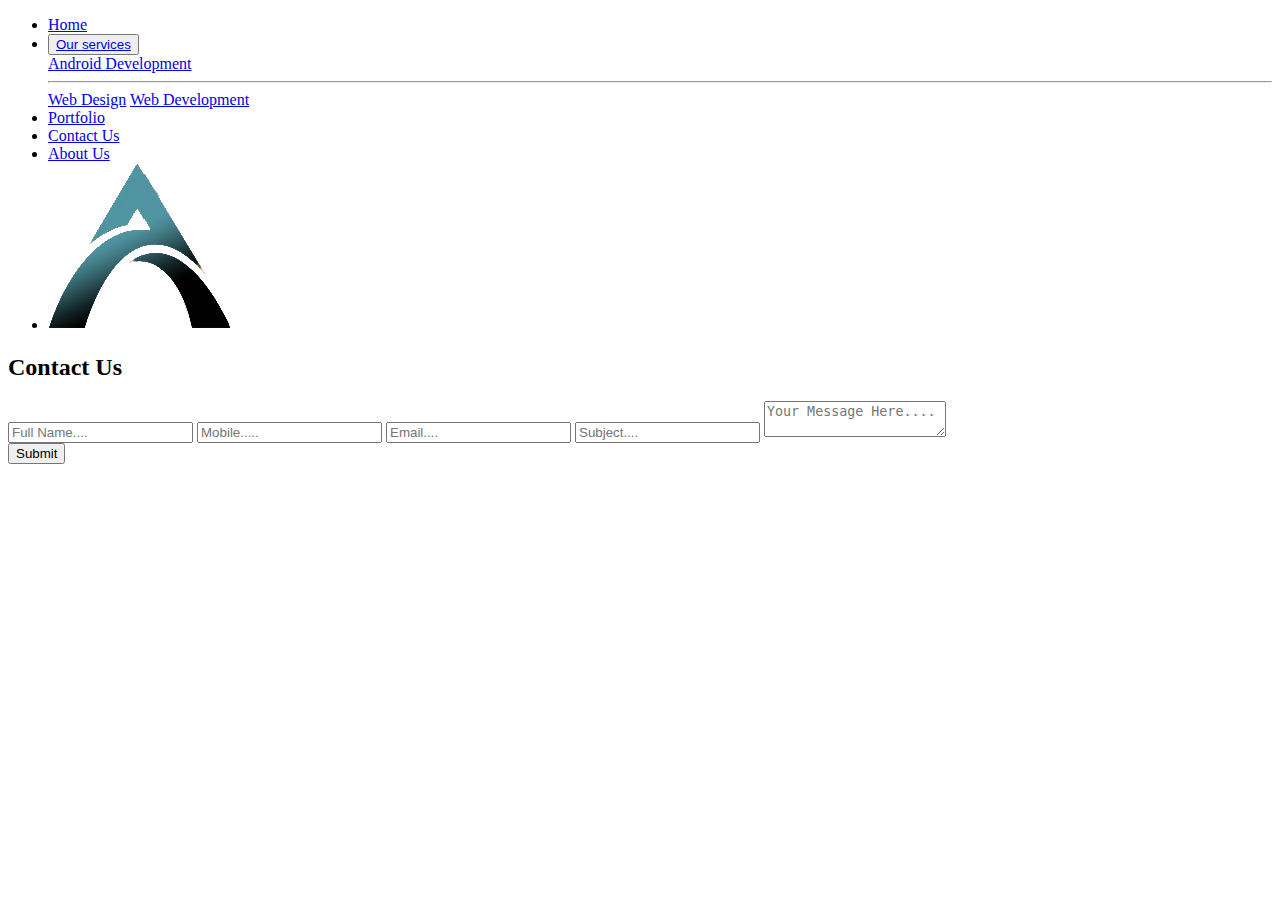
==== contact_us.html @ 7433e4b3 "link's updated" ====
<!DOCTYPE html>
<html>

<head>
	<script src="js/contact_us.js"></script>
	<link rel="stylesheet" type="text/css" href="css/contact_us.css">
	<title>Contact Us Page</title>
</head>

<body>
	<section id="navbar">
		<div class="nav-container">
			<nav class="navbar">
				<ul class="nav-list">
					<li class="nav-item"><a href="index.html" class="pri-color nav-link">Home</a></li>
					<li class="nav-item">
						<div class="dropdown">
							<button class="dropbtn">
								<a href="#" class="nav-link">Our services <i style="color: black;"
										class="fas fa-caret-down"></i></a>
							</button>
							<div class="dropdown-content">
								<a class="dropdown-link disabled" href="#">Android Development</a>
								<hr>
								<a class="dropdown-link" href="#">Web Design</a>
								<a class="dropdown-link" href="#">Web Development</a>
							</div>
						</div>
					</li>
					<li class="nav-item"><a href="#" class="nav-link">Portfolio</a></li>
					<li class="nav-item"><a href="contact_us.html" class="nav-link">Contact Us</a></li>
					<li class="nav-item"><a href="#" class="nav-link">About Us</a></li>
					<li class="nav-item"><a href="index.html"><img class="logo" src="images/Logo.png" alt="LOGO"></a>
					</li>
				</ul>
			</nav>
		</div>
	</section>


	<div class="form">
		<form id="myform">
			<h2>Contact Us</h2>
			<div id="error_message"></div>
			<input id="name" type="text" name="" placeholder="Full Name....">
			<input id="mobile" type="text" placeholder="Mobile....." name="">
			<input id="email" type="text" placeholder="Email...." name="">
			<input id="subject" type="text" placeholder="Subject...." name="">
			<textarea id="message" placeholder="Your Message Here...."></textarea>
			<div class="button">
				<input id="button" type="submit" onclick="return validation()">
			</div>
		</form>

	</div>
</body>

</html>
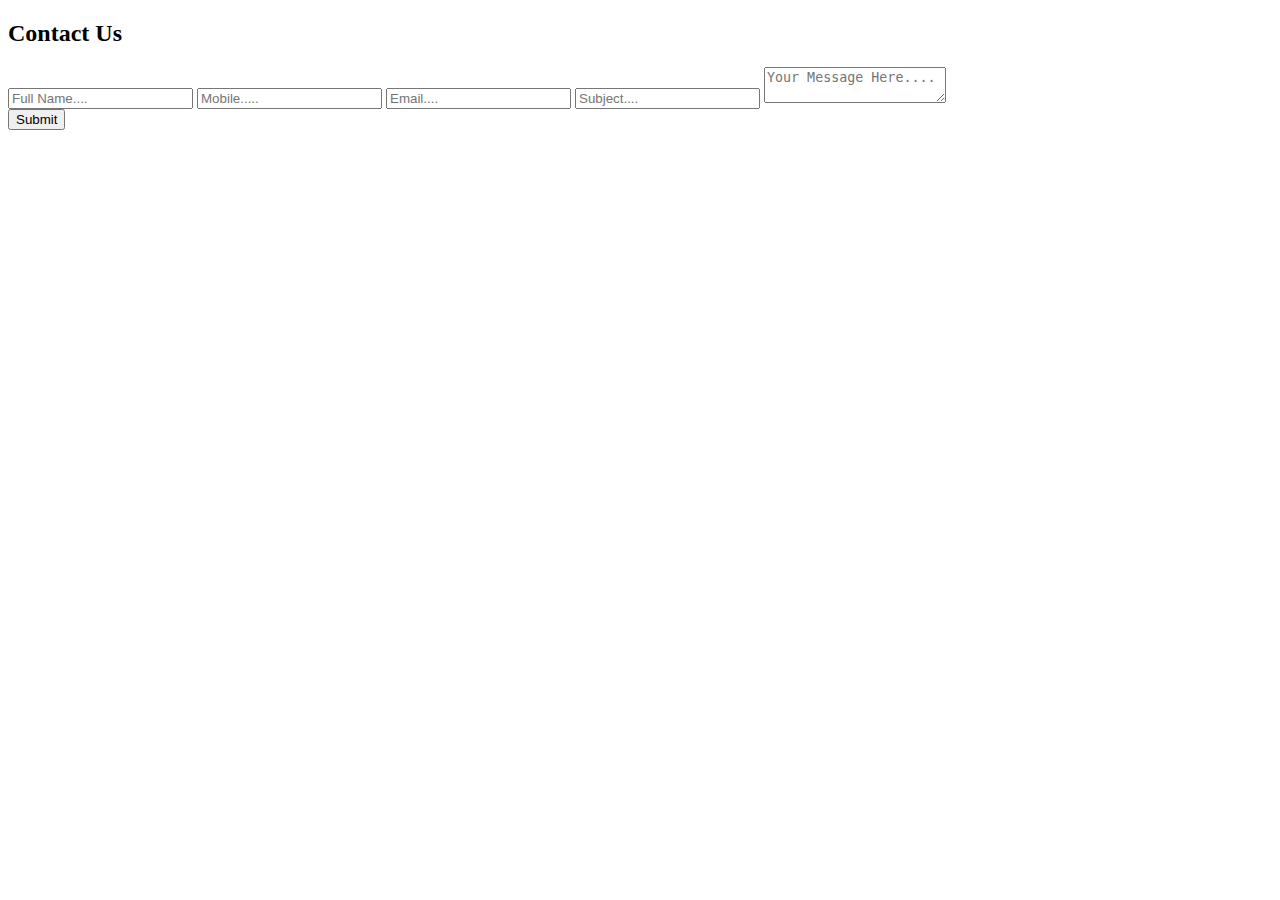
==== commit 9ae58433: "Contact Us Page Added" ====
--- a/contact_us.html
+++ b/contact_us.html
@@ -1,43 +1,11 @@
 <!DOCTYPE html>
 <html>
-
 <head>
-	<script src="js/contact_us.js"></script>
-	<link rel="stylesheet" type="text/css" href="css/contact_us.css">
+	<script src="Index.js"></script>
+	<link rel="stylesheet" type="text/css" href="Index.css">
 	<title>Contact Us Page</title>
 </head>
-
 <body>
-	<section id="navbar">
-		<div class="nav-container">
-			<nav class="navbar">
-				<ul class="nav-list">
-					<li class="nav-item"><a href="index.html" class="pri-color nav-link">Home</a></li>
-					<li class="nav-item">
-						<div class="dropdown">
-							<button class="dropbtn">
-								<a href="#" class="nav-link">Our services <i style="color: black;"
-										class="fas fa-caret-down"></i></a>
-							</button>
-							<div class="dropdown-content">
-								<a class="dropdown-link disabled" href="#">Android Development</a>
-								<hr>
-								<a class="dropdown-link" href="#">Web Design</a>
-								<a class="dropdown-link" href="#">Web Development</a>
-							</div>
-						</div>
-					</li>
-					<li class="nav-item"><a href="#" class="nav-link">Portfolio</a></li>
-					<li class="nav-item"><a href="contact_us.html" class="nav-link">Contact Us</a></li>
-					<li class="nav-item"><a href="#" class="nav-link">About Us</a></li>
-					<li class="nav-item"><a href="index.html"><img class="logo" src="images/Logo.png" alt="LOGO"></a>
-					</li>
-				</ul>
-			</nav>
-		</div>
-	</section>
-
-
 	<div class="form">
 		<form id="myform">
 			<h2>Contact Us</h2>
@@ -54,5 +22,4 @@
 
 	</div>
 </body>
-
 </html>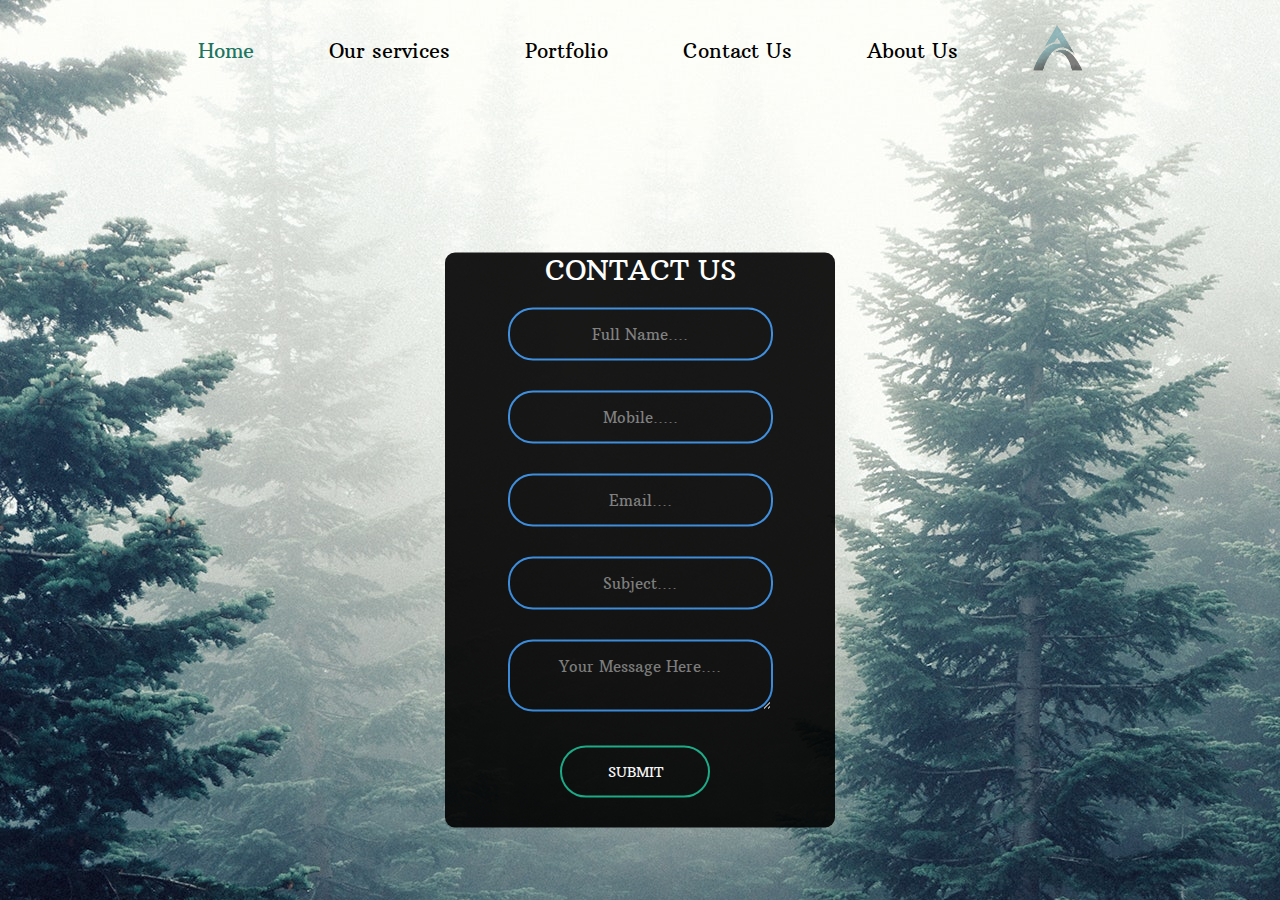
==== commit 9a90a1a2: "Contact Us Seperated" ====
--- a/contact_us.html
+++ b/contact_us.html
@@ -1,11 +1,39 @@
 <!DOCTYPE html>
 <html>
 <head>
-	<script src="Index.js"></script>
-	<link rel="stylesheet" type="text/css" href="Index.css">
+	<script src="contact_us.js"></script>
+	<link rel="stylesheet" type="text/css" href="contact_us.css">
 	<title>Contact Us Page</title>
 </head>
 <body>
+	<section id="navbar">
+		<div class="nav-container">
+			<nav class="navbar">
+				<ul class="nav-list">
+					<li class="nav-item"><a href="#" class="pri-color nav-link">Home</a></li>
+					<li class="nav-item">
+						<div class="dropdown">
+							<button class="dropbtn">
+								<a href="#" class="nav-link">Our services <i style="color: black;" class="fas fa-caret-down"></i></a>
+							</button>
+							<div class="dropdown-content">
+								<a class="dropdown-link disabled" href="#">Android Development</a>
+								<hr>
+								<a class="dropdown-link" href="#">Web Design</a>
+								<a class="dropdown-link" href="#">Web Development</a>
+							</div>
+						</div>
+					</li>
+					<li class="nav-item"><a href="#" class="nav-link">Portfolio</a></li>
+					<li class="nav-item"><a href="contact_us.html" class="nav-link">Contact Us</a></li>
+					<li class="nav-item"><a href="#" class="nav-link">About Us</a></li>
+					<li class="nav-item"><img class="logo" src="images/Logo.png" alt="LOGO"></li>
+				</ul>
+			</nav>
+		</div>
+	</section>
+
+
 	<div class="form">
 		<form id="myform">
 			<h2>Contact Us</h2>
--- a/contact_us.css
+++ b/contact_us.css
@@ -0,0 +1,228 @@
+@import url("https://fonts.googleapis.com/css?family=Arbutus+Slab&display=swap");
+
+* {
+  margin: 0;
+  padding: 0;
+  font-family: "Arbutus Slab", serif;
+}
+
+.pri-color {
+  color: #207561 !important;
+}
+
+a {
+  text-decoration: none;
+}
+
+.nav-container {
+	width: 100%;
+	height: 100px;
+	display: flex;
+	align-items: center;
+	justify-content: center;
+  }
+  
+  .navbar {
+	width: 75%;
+	display: flex;
+	justify-content: center;
+	align-items: center;
+  }
+  
+  .nav-list {
+	list-style: none;
+	display: flex;
+	justify-content: space-around;
+	width: 100%;
+	align-items: center;
+  }
+  
+  .nav-link {
+	font-size: 20px;
+	color: black;
+  }
+  
+  .nav-link:hover {
+	color: #207561;
+  }
+  
+  .dropbtn {
+	background-color: transparent;
+	border: none;
+  }
+  
+  .dropdown-content {
+	display: none;
+	position: absolute;
+	font-size: 20px;
+	border: 1px solid rgba(0, 0, 0, 0.15);
+	border-radius: 0.25rem;
+	padding: 5px 0;
+	background-color: white;
+  }
+  
+  .dropdown:hover .dropdown-content {
+	display: block;
+  }
+  
+  .dropdown-link {
+	display: block;
+	padding: 0.5rem 1.5rem;
+	color: #6e7b88;
+  }
+  
+  .dropdown-link:hover {
+	background-color: #f8f9fa;
+	color: #bfb8b8;
+  }
+
+  
+  .logo {
+	width: 50px;
+	transition: 0.2s;
+	opacity: 0.5;
+  }
+  
+  .logo:hover {
+	transform: scale(1.4);
+	opacity: 1;
+  }
+
+  /*Main part starts here*/
+
+body{
+	margin: 0;
+	padding: 0;
+	height: auto;
+	background: url(images/contact_us.jpg);
+	background-repeat: no-repeat;
+}
+
+.form{
+	background: #000;
+	/*z-index: 1;*/
+	font-family: "Candara", sans-serif;
+	position: absolute;
+	top: 60%;
+	left: 50%;
+	transform: translate(-50%, -50%);
+	width: 300px;
+	padding: 0 45px 30px 45px;
+	text-align: center;
+	border-radius: 10px;
+	opacity: 0.9;
+}
+
+.form h2{
+	color: #fff;
+	font-size: 28px;
+	font-weight: 500;
+	text-align: center;
+	text-transform: uppercase;
+}
+
+.form #name,#mobile,#email,#subject{
+	outline: 0;
+	background: none;
+	font-size: 15px;
+	color: #fff;
+	text-align: center;
+	width: 265px;
+	margin-bottom: 30px;
+	padding: 15px;
+	box-sizing: border-box;
+	border: 2.5px solid #2E86DE;
+	border-radius: 25px;
+	transition: 0.5s;
+	transition-property: width;
+}
+
+.form textarea{
+	outline: 0;
+	background: none;
+	font-size: 15px;
+	color: #fff;
+	text-align: center;
+	width: 265px;
+	margin-bottom: 30px;
+	padding: 15px;
+	box-sizing: border-box;
+	border: 2.5px solid #2E86DE;
+	border-radius: 25px;
+	transition: 0.5s;
+	transition-property: width;
+}
+
+.form textarea:hover{
+	width: 300px;
+}
+
+.form #subject:hover{
+	width: 300px;
+}
+
+.form #name:hover{
+	width: 300px;
+}
+
+.form #mobile:hover{
+	width: 300px;
+}
+
+.form #email:hover{
+	width: 300px;
+}
+
+.form #message:hover{
+	width: 300px;
+}
+
+/*.form input:focus{
+	width: 300px;
+}*/
+
+.button{
+	outline: 0;
+	background: none;
+	color: #fff;
+	font-size: 14px;
+	text-transform: uppercase;
+	width: 150px;
+	padding: 0;
+	border-radius: 25px;
+	cursor: pointer;
+	transition: 0.3s;
+	margin-left: 70px;
+}
+
+#button{
+	outline: 0;
+	background: none;
+	color: #fff;
+	font-size: 14px;
+	text-transform: uppercase;
+	width: 150px;
+	padding: 15px;
+	border: 2.5px solid #10AC84;
+	border-radius: 30px;
+	cursor: pointer;
+}
+
+.button:hover{
+	background: #10AC84;
+	transform: scale(1.1);
+}
+
+#button:hover{
+	background: #10AC84;
+	transform: scale(1);
+}
+
+.form #error_message{
+	margin-bottom: 20px;
+	padding: 0px;
+	color: #DC143C;
+	text-align: center;
+	font-size: 14px;
+	transition: all 0.5s ease;
+}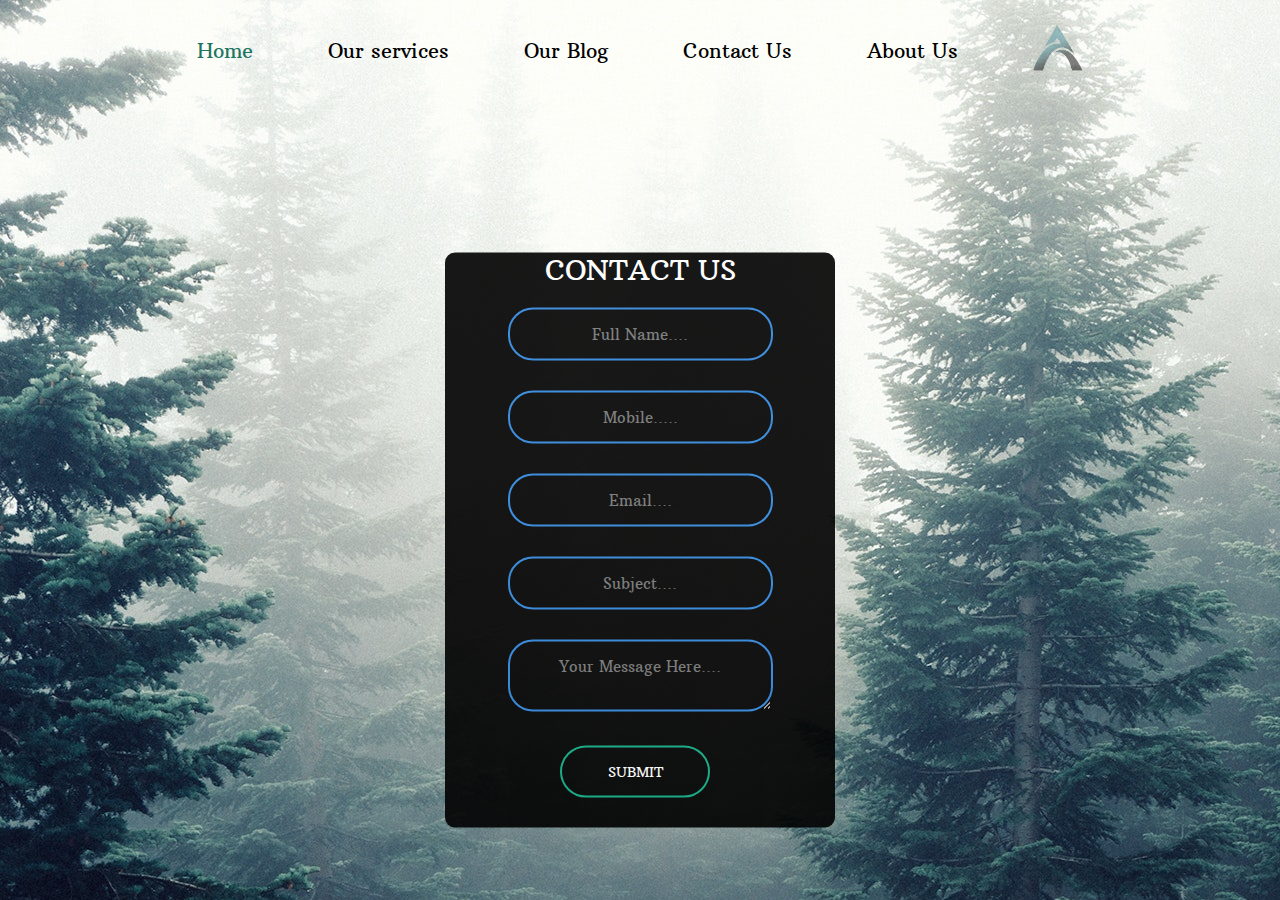
==== commit 93a439d4: "Index Page Location changed" ====
--- a/contact_us.html
+++ b/contact_us.html
@@ -1,8 +1,8 @@
 <!DOCTYPE html>
 <html>
 <head>
-	<script src="contact_us.js"></script>
-	<link rel="stylesheet" type="text/css" href="contact_us.css">
+	<script src="Script/contact_us.js"></script>
+	<link rel="stylesheet" type="text/css" href="css/contact_us.css">
 	<title>Contact Us Page</title>
 </head>
 <body>
@@ -10,24 +10,24 @@
 		<div class="nav-container">
 			<nav class="navbar">
 				<ul class="nav-list">
-					<li class="nav-item"><a href="#" class="pri-color nav-link">Home</a></li>
+					<li class="nav-item"><a href="Index.html" class="pri-color nav-link">Home</a></li>
 					<li class="nav-item">
 						<div class="dropdown">
 							<button class="dropbtn">
-								<a href="#" class="nav-link">Our services <i style="color: black;" class="fas fa-caret-down"></i></a>
+								<a href="Home.html" class="nav-link">Our services <i class="fas fa-caret-down"></i></a>
 							</button>
 							<div class="dropdown-content">
-								<a class="dropdown-link disabled" href="#">Android Development</a>
+								<a class="dropdown-link disabled" href="Home.html">Android Development</a>
 								<hr>
-								<a class="dropdown-link" href="#">Web Design</a>
-								<a class="dropdown-link" href="#">Web Development</a>
+								<a class="dropdown-link" href="Home.html">Web Design</a>
+								<a class="dropdown-link" href="Home.html">Web Development</a>
 							</div>
 						</div>
 					</li>
-					<li class="nav-item"><a href="#" class="nav-link">Portfolio</a></li>
+					<li class="nav-item"><a href="Home.html" class="nav-link">Our Blog</a></li>
 					<li class="nav-item"><a href="contact_us.html" class="nav-link">Contact Us</a></li>
-					<li class="nav-item"><a href="#" class="nav-link">About Us</a></li>
-					<li class="nav-item"><img class="logo" src="images/Logo.png" alt="LOGO"></li>
+					<li class="nav-item"><a href="Index.html" class="nav-link">About Us</a></li>
+					<li class="nav-item"><a href="Index.html"><img class="logo" src="images/Logo.png" alt="LOGO"></a></li>
 				</ul>
 			</nav>
 		</div>
--- a/css/contact_us.css
+++ b/css/contact_us.css
@@ -0,0 +1,231 @@
+@import url("https://fonts.googleapis.com/css?family=Arbutus+Slab&display=swap");
+
+* {
+  margin: 0;
+  padding: 0;
+  font-family: "Arbutus Slab", serif;
+}
+
+.pri-color {
+  color: #207561 !important;
+}
+
+a {
+  text-decoration: none;
+}
+
+.nav-container {
+	width: 100%;
+	height: 100px;
+	display: flex;
+	align-items: center;
+	justify-content: center;
+  }
+  
+  .navbar {
+	width: 75%;
+	display: flex;
+	justify-content: center;
+	align-items: center;
+  }
+  
+  .nav-list {
+	list-style: none;
+	display: flex;
+	justify-content: space-around;
+	width: 100%;
+	align-items: center;
+  }
+  
+  .nav-link {
+	font-size: 20px;
+	color: black;
+  }
+  
+  .nav-link:hover {
+	color: #207561;
+  }
+  
+  .dropbtn {
+	background-color: transparent;
+	border: none;
+  }
+  
+  .dropdown-content {
+	display: none;
+	position: absolute;
+	font-size: 20px;
+	border: 1px solid rgba(0, 0, 0, 0.15);
+	border-radius: 0.25rem;
+	padding: 5px 0;
+	background-color: white;
+	z-index: 2;
+  }
+  
+  .dropdown:hover .dropdown-content {
+	display: block;
+  }
+  
+  .dropdown-link {
+	display: block;
+	padding: 0.5rem 1.5rem;
+	color: #6e7b88;
+  }
+  
+  .dropdown-link:hover {
+	background-color: #f8f9fa;
+	color: #bfb8b8;
+  }
+
+  
+  .logo {
+	width: 50px;
+	transition: 0.2s;
+	opacity: 0.5;
+	cursor: default;
+  }
+  
+  .logo:hover {
+	cursor: pointer;
+	transform: scale(1.4);
+	opacity: 1;
+  }
+
+  /*Main part starts here*/
+
+body{
+	margin: 0;
+	padding: 0;
+	height: auto;
+	background: url(../images/contact_us.jpg);
+	background-repeat: no-repeat;
+}
+
+.form{
+	background: #000;
+	/*z-index: 1;*/
+	font-family: "Candara", sans-serif;
+	position: absolute;
+	top: 60%;
+	left: 50%;
+	transform: translate(-50%, -50%);
+	width: 300px;
+	padding: 0 45px 30px 45px;
+	text-align: center;
+	border-radius: 10px;
+	opacity: 0.9;
+}
+
+.form h2{
+	color: #fff;
+	font-size: 28px;
+	font-weight: 500;
+	text-align: center;
+	text-transform: uppercase;
+}
+
+.form #name,#mobile,#email,#subject{
+	outline: 0;
+	background: none;
+	font-size: 15px;
+	color: #fff;
+	text-align: center;
+	width: 265px;
+	margin-bottom: 30px;
+	padding: 15px;
+	box-sizing: border-box;
+	border: 2.5px solid #2E86DE;
+	border-radius: 25px;
+	transition: 0.5s;
+	transition-property: width;
+}
+
+.form textarea{
+	outline: 0;
+	background: none;
+	font-size: 15px;
+	color: #fff;
+	text-align: center;
+	width: 265px;
+	margin-bottom: 30px;
+	padding: 15px;
+	box-sizing: border-box;
+	border: 2.5px solid #2E86DE;
+	border-radius: 25px;
+	transition: 0.5s;
+	transition-property: width;
+}
+
+.form textarea:hover{
+	width: 300px;
+}
+
+.form #subject:hover{
+	width: 300px;
+}
+
+.form #name:hover{
+	width: 300px;
+}
+
+.form #mobile:hover{
+	width: 300px;
+}
+
+.form #email:hover{
+	width: 300px;
+}
+
+.form #message:hover{
+	width: 300px;
+}
+
+/*.form input:focus{
+	width: 300px;
+}*/
+
+.button{
+	outline: 0;
+	background: none;
+	color: #fff;
+	font-size: 14px;
+	text-transform: uppercase;
+	width: 150px;
+	padding: 0;
+	border-radius: 25px;
+	cursor: pointer;
+	transition: 0.3s;
+	margin-left: 70px;
+}
+
+#button{
+	outline: 0;
+	background: none;
+	color: #fff;
+	font-size: 14px;
+	text-transform: uppercase;
+	width: 150px;
+	padding: 15px;
+	border: 2.5px solid #10AC84;
+	border-radius: 30px;
+	cursor: pointer;
+}
+
+.button:hover{
+	background: #10AC84;
+	transform: scale(1.1);
+}
+
+#button:hover{
+	background: #10AC84;
+	transform: scale(1);
+}
+
+.form #error_message{
+	margin-bottom: 20px;
+	padding: 0px;
+	color: #DC143C;
+	text-align: center;
+	font-size: 14px;
+	transition: all 0.5s ease;
+}